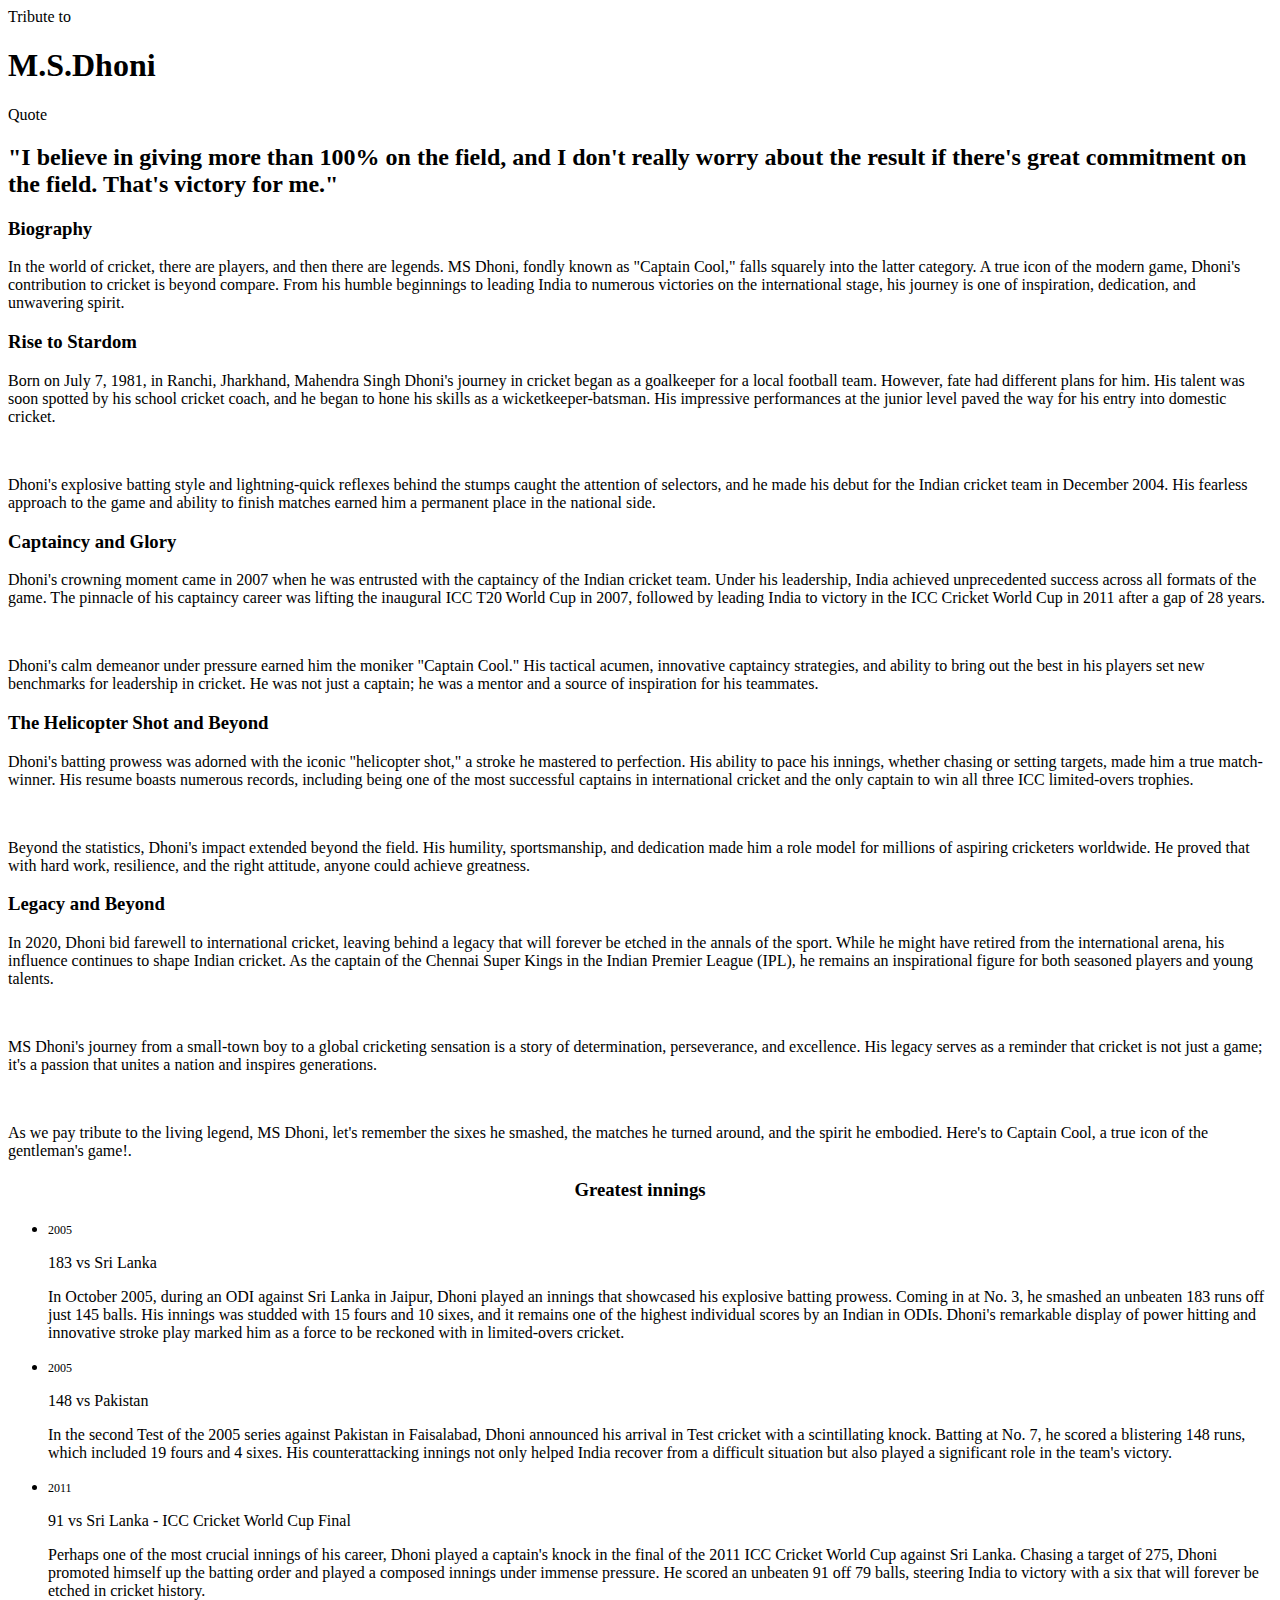
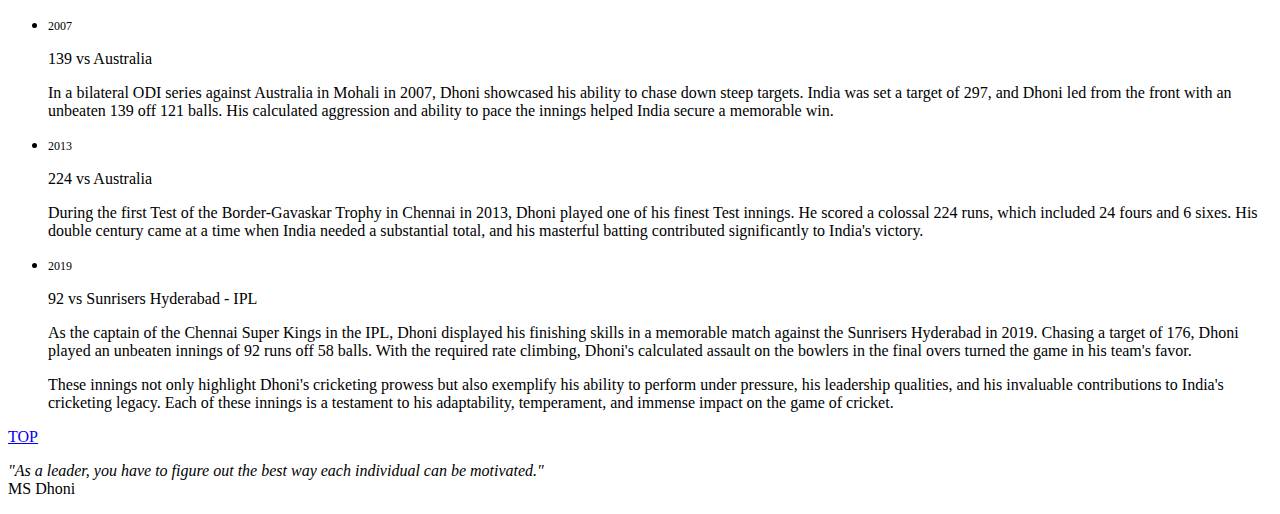
==== Level_2/Task_2/index.html @ 2c4a3cb8 "index.html" ====
<!DOCTYPE html>
<html lang="en">
<head>
    <meta charset="UTF-8">
    <meta http-equiv="X-UA-Compatible" content="IE=edge">
    <meta name="description" content="Tribute Page" />
    <meta name="viewport" content="width=device-width, initial-scale=1.0">
    <title>Level-2 Task-2 Tribute Page</title>
    <link rel="icon" href="https://wallpapers.com/images/hd/jersey-number-7-dhoni-hd-83zm62wvmokuire1.jpg" />
    <link rel="stylesheet" href="https://cdnjs.cloudflare.com/ajax/libs/font-awesome/6.2.1/css/all.min.css"
        integrity="sha512-MV7K8+y+gLIBoVD59lQIYicR65iaqukzvf/nwasF0nqhPay5w/9lJmVM2hMDcnK1OnMGCdVK+iQrJ7lzPJQd1w=="
        crossorigin="anonymous" referrerpolicy="no-referrer" />
    <link rel="stylesheet" href="style.css">
</head>
<body>
    <section class="bg-dark " id="front-page">
        <div class="container banner">
            <div>
                <span class="tribute-badge">Tribute to</span>
                <h1>M.S.Dhoni</h1>
            </div>
            <a id="scroll-down" href="#second-page"><i class="fa fa-arrow-down" aria-hidden="true"></i></a>
        </div>
    </section>
    <section class="bg-light " id="second-page">
        <div class="container">            
            <div class="quote">                
                <div>
                    <span class="tribute-badge">Quote</span>
                    <h2>"I believe in giving more than 100% on the field, and I don't really worry about the result if there's great commitment on the field. That's victory for me."</h2>
                </div>                
            </div>
            <div class="up-down">
                <div>
                    <a class="scroll-down" href="#front-page"><i class="fa fa-arrow-up" aria-hidden="true"></i></a>
                </div>
                <div>
                    <a class="scroll-down" href="#third-page"><i class="fa fa-arrow-down" aria-hidden="true"></i></a>
                </div>
            </div>
        </div>
    </section>
    <section class="bg-dark ">
        <div class="container biography" id="third-page">
            <h3>Biography</h3>
            <p>In the world of cricket, there are players, and then there are legends. MS Dhoni, fondly known as "Captain Cool," falls squarely into the latter category. A true icon of the modern game, Dhoni's contribution to cricket is beyond compare. From his humble beginnings to leading India to numerous victories on the international stage, his journey is one of inspiration, dedication, and unwavering spirit.</p>
            <div class="bio">
                    <div>
                        <h3>Rise to Stardom</h3>
                        <p>Born on July 7, 1981, in Ranchi, Jharkhand, Mahendra Singh Dhoni's journey in cricket began as a goalkeeper for a local football team. However, fate had different plans for him. His talent was soon spotted by his school cricket coach, and he began to hone his skills as a wicketkeeper-batsman. His impressive performances at the junior level paved the way for his entry into domestic cricket.</p>
                        <br>
                        <p>Dhoni's explosive batting style and lightning-quick reflexes behind the stumps caught the attention of selectors, and he made his debut for the Indian cricket team in December 2004. His fearless approach to the game and ability to finish matches earned him a permanent place in the national side.</p>
                    </div>
                    <div>
                        <h3>Captaincy and Glory</h3>
                        <p>Dhoni's crowning moment came in 2007 when he was entrusted with the captaincy of the Indian cricket team. Under his leadership, India achieved unprecedented success across all formats of the game. The pinnacle of his captaincy career was lifting the inaugural ICC T20 World Cup in 2007, followed by leading India to victory in the ICC Cricket World Cup in 2011 after a gap of 28 years.</p>
                        <br>                        
                        <p>Dhoni's calm demeanor under pressure earned him the moniker "Captain Cool." His tactical acumen, innovative captaincy strategies, and ability to bring out the best in his players set new benchmarks for leadership in cricket. He was not just a captain; he was a mentor and a source of inspiration for his teammates.</p>
                    </div>
                    <div>
                        <h3>The Helicopter Shot and Beyond</h3>
                        <p>Dhoni's batting prowess was adorned with the iconic "helicopter shot," a stroke he mastered to perfection. His ability to pace his innings, whether chasing or setting targets, made him a true match-winner. His resume boasts numerous records, including being one of the most successful captains in international cricket and the only captain to win all three ICC limited-overs trophies.</p>
                        <br>
                        <p>Beyond the statistics, Dhoni's impact extended beyond the field. His humility, sportsmanship, and dedication made him a role model for millions of aspiring cricketers worldwide. He proved that with hard work, resilience, and the right attitude, anyone could achieve greatness.</p>
                    </div>
                    <div>
                        <h3>Legacy and Beyond</h3>
                        <p>In 2020, Dhoni bid farewell to international cricket, leaving behind a legacy that will forever be etched in the annals of the sport. While he might have retired from the international arena, his influence continues to shape Indian cricket. As the captain of the Chennai Super Kings in the Indian Premier League (IPL), he remains an inspirational figure for both seasoned players and young talents.</p>
                        <br>
                        <p>MS Dhoni's journey from a small-town boy to a global cricketing sensation is a story of determination, perseverance, and excellence. His legacy serves as a reminder that cricket is not just a game; it's a passion that unites a nation and inspires generations.</p>                          
                        <br>
                        <p>As we pay tribute to the living legend, MS Dhoni, let's remember the sixes he smashed, the matches he turned around, and the spirit he embodied. Here's to Captain Cool, a true icon of the gentleman's game!.</p>
                    </div>
                </div>
                <div class="up-down">
                    <div>
                        <a class="scroll-down" href="#second-page"><i class="fa fa-arrow-up" aria-hidden="true"></i></a>
                    </div>
                    <div>
                        <a class="scroll-down" href="#fourth-page"><i class="fa fa-arrow-down" aria-hidden="true"></i></a>
                    </div>
                </div>
        </div>
    </section>
    <section class="container" id="fourth-page">
        <div>
            <h3 style="text-align: center;"><span>Greatest</span> innings</h3>
        </div>
        <div class="invention">
            <div>
                <ul>
                    <span class="line"></span>
                    <li class="kartra_timeline__item">
                        <span class="circle"></span>
                        <div>
                            <div data-component="text">
                                <div>
                                    <span style="font-size: 0.75rem;"><span>2005</span>
                                </div>
                            </div>
                            <div>
                                <div>
                                    <div>
                                        <p class="inv-title">183 vs Sri Lanka</p>
                                    </div>
                                </div>
                                <div>
                                    <div>
                                        <p class="description">In October 2005, during an ODI against Sri Lanka in Jaipur, Dhoni played an innings that showcased his explosive batting prowess. Coming in at No. 3, he smashed an unbeaten 183 runs off just 145 balls. His innings was studded with 15 fours and 10 sixes, and it remains one of the highest individual scores by an Indian in ODIs. Dhoni's remarkable display of power hitting and innovative stroke play marked him as a force to be reckoned with in limited-overs cricket.</p>
                                    </div>
                                </div>
                            </div>
                        </div>
                    </li>
                    <li class="kartra_timeline__item">
                        <span class="circle"></span>
                        <div>
                            <div data-component="text">
                                <div>
                                    <span style="font-size: 0.75rem;"><span>2005</span>
                                </div>
                            </div>
                            <div>
                                <div>
                                    <div>
                                        <p class="inv-title">148 vs Pakistan</p>
                                    </div>
                                </div>
                                <div>
                                    <div>
                                        <p class="description">In the second Test of the 2005 series against Pakistan in Faisalabad, Dhoni announced his arrival in Test cricket with a scintillating knock. Batting at No. 7, he scored a blistering 148 runs, which included 19 fours and 4 sixes. His counterattacking innings not only helped India recover from a difficult situation but also played a significant role in the team's victory.</p>
                                    </div>
                                </div>
                            </div>
                        </div>
                    </li>
                    <li class="kartra_timeline__item">
                        <span class="circle"></span>
                        <div>
                            <div data-component="text">
                                <div>
                                    <span style="font-size: 0.75rem;"><span>2011</span>
                                </div>
                            </div>
                            <div>
                                <div>
                                    <p class="inv-title">91 vs Sri Lanka - ICC Cricket World Cup Final</p>
                                </div>
                                <div>
                                    <div>
                                        <p class="description">Perhaps one of the most crucial innings of his career, Dhoni played a captain's knock in the final of the 2011 ICC Cricket World Cup against Sri Lanka. Chasing a target of 275, Dhoni promoted himself up the batting order and played a composed innings under immense pressure. He scored an unbeaten 91 off 79 balls, steering India to victory with a six that will forever be etched in cricket history.</p>
                                    </div>
                                </div>
                            </div>
                        </div>
                    </li>
                    <li class="kartra_timeline__item">
                        <span class="circle"></span>
                        <div>
                            <div data-component="text">
                                <div>
                                    <span style="font-size: 0.75rem;"><span>2007</span>
                                </div>
                            </div>
                            <div>
                                <div>
                                    <p class="inv-title">139 vs Australia</p>
                                </div>
                                <div>
                                    <div>
                                        <p class="description">In a bilateral ODI series against Australia in Mohali in 2007, Dhoni showcased his ability to chase down steep targets. India was set a target of 297, and Dhoni led from the front with an unbeaten 139 off 121 balls. His calculated aggression and ability to pace the innings helped India secure a memorable win.</p>
                                    </div>
                                </div>
                            </div>
                        </div>
                    </li>
                    <li class="kartra_timeline__item">
                        <span class="circle"></span>
                        <div>
                            <div data-component="text">
                                <div>
                                    <span style="font-size: 0.75rem;"><span>2013</span>
                                </div>
                            </div>
                            <div>
                                <div>
                                    <p class="inv-title">224 vs Australia</p>
                                </div>
                                <div>
                                    <div>
                                        <p class="description">During the first Test of the Border-Gavaskar Trophy in Chennai in 2013, Dhoni played one of his finest Test innings. He scored a colossal 224 runs, which included 24 fours and 6 sixes. His double century came at a time when India needed a substantial total, and his masterful batting contributed significantly to India's victory.</p>
                                    </div>
                                </div>
                            </div>
                        </div>
                    </li>
                    <li class="kartra_timeline__item">
                        <span class="circle"></span>
                        <div>
                            <div data-component="text">
                                <div>
                                    <span style="font-size: 0.75rem;"><span>2019</span>
                                </div>
                            </div>
                            <div>
                                <div>
                                    <p class="inv-title">92 vs Sunrisers Hyderabad - IPL</p>
                                </div>
                                <div>
                                    <div>
                                        <p class="description">As the captain of the Chennai Super Kings in the IPL, Dhoni displayed his finishing skills in a memorable match against the Sunrisers Hyderabad in 2019. Chasing a target of 176, Dhoni played an unbeaten innings of 92 runs off 58 balls. With the required rate climbing, Dhoni's calculated assault on the bowlers in the final overs turned the game in his team's favor.</p>
                                        <p class="description">These innings not only highlight Dhoni's cricketing prowess but also exemplify his ability to perform under pressure, his leadership qualities, and his invaluable contributions to India's cricketing legacy. Each of these innings is a testament to his adaptability, temperament, and immense impact on the game of cricket.</p>
                                    </div>
                                </div>
                            </div>
                        </div>
                    </li>
                </ul>
            </div>
        </div>
        <div class="up-down">
            <div>
                <a class="scroll-down" href="#third-page"><i class="fa fa-arrow-up" aria-hidden="true"></i></a>
            </div>
            <div>
                <a class="scroll-down" href="#front-page"><p>TOP</p></a>
            </div>
        </div>
    </section>
    <section class="bg-dark">
        <p class="pQuote"><i>"As a leader, you have to figure out the best way each individual can be motivated."</i><br><span>MS Dhoni</span></p>
    </section>
</body>
</html>
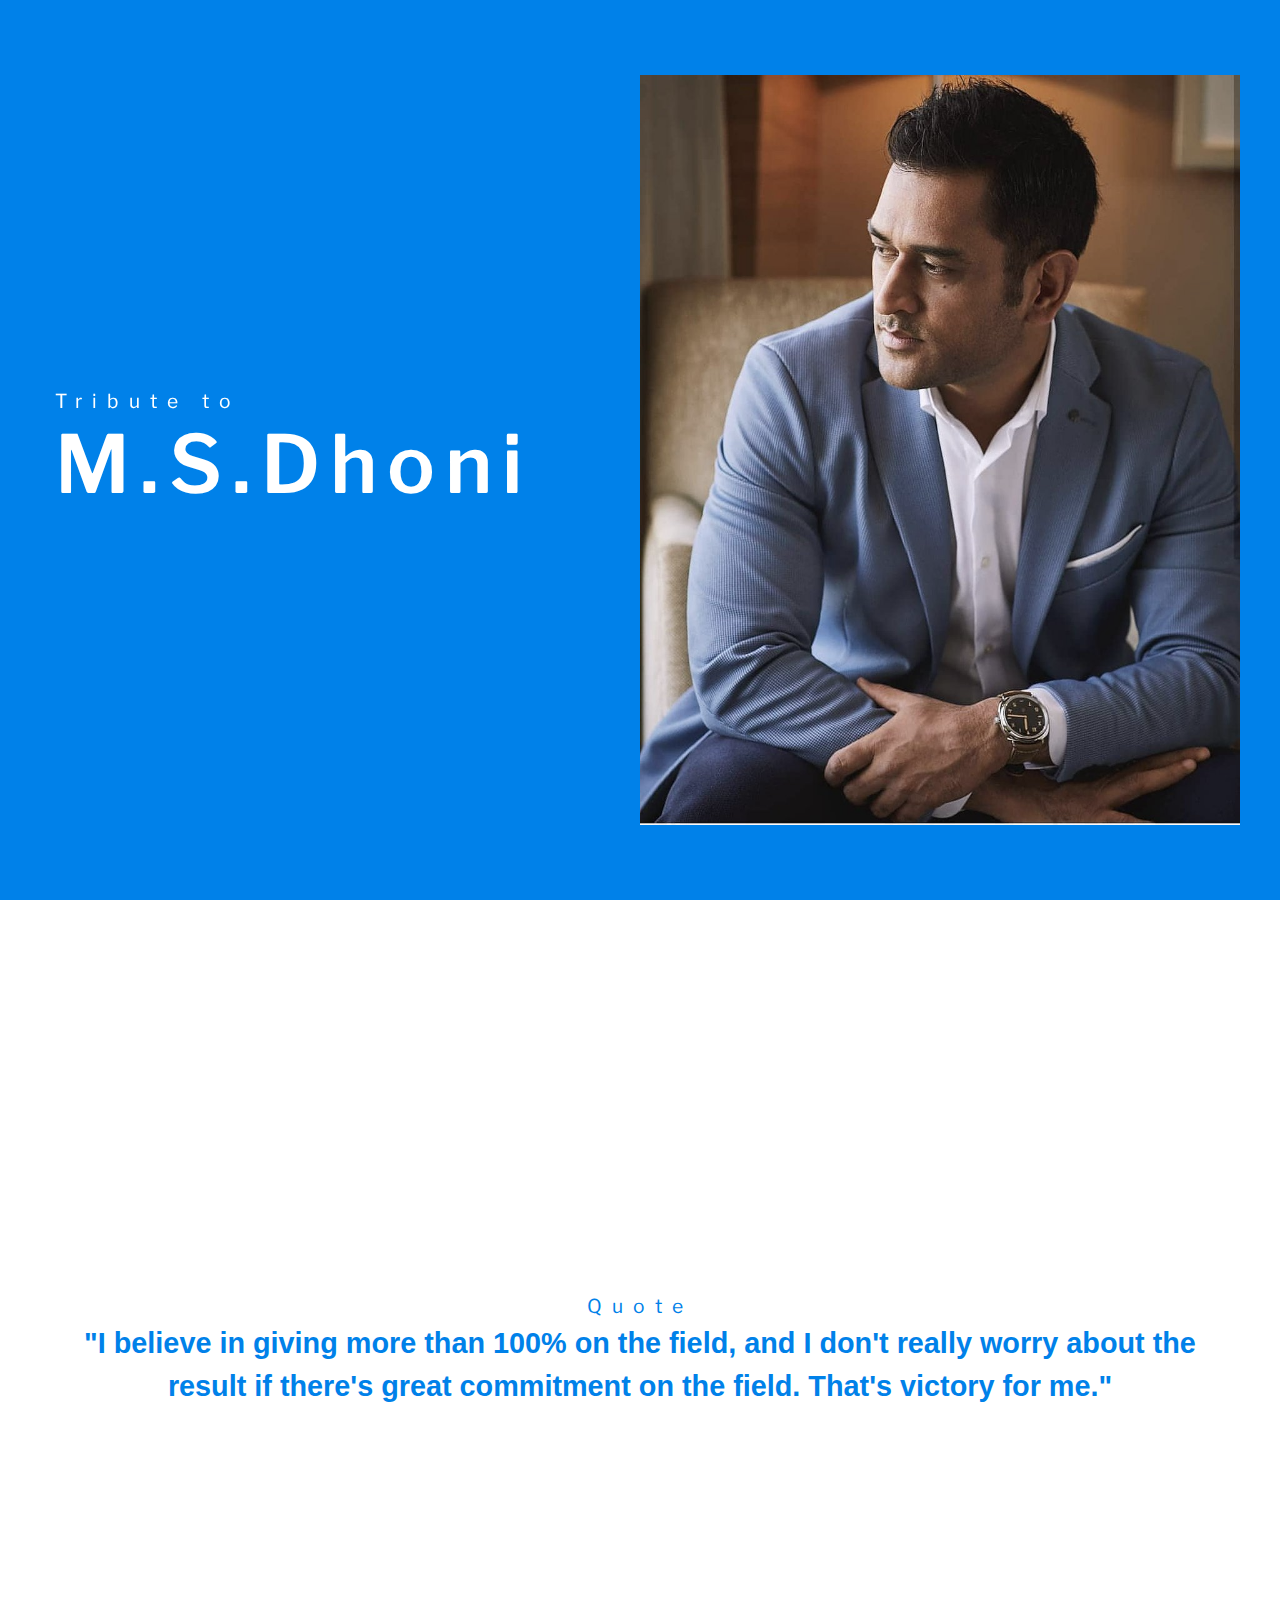
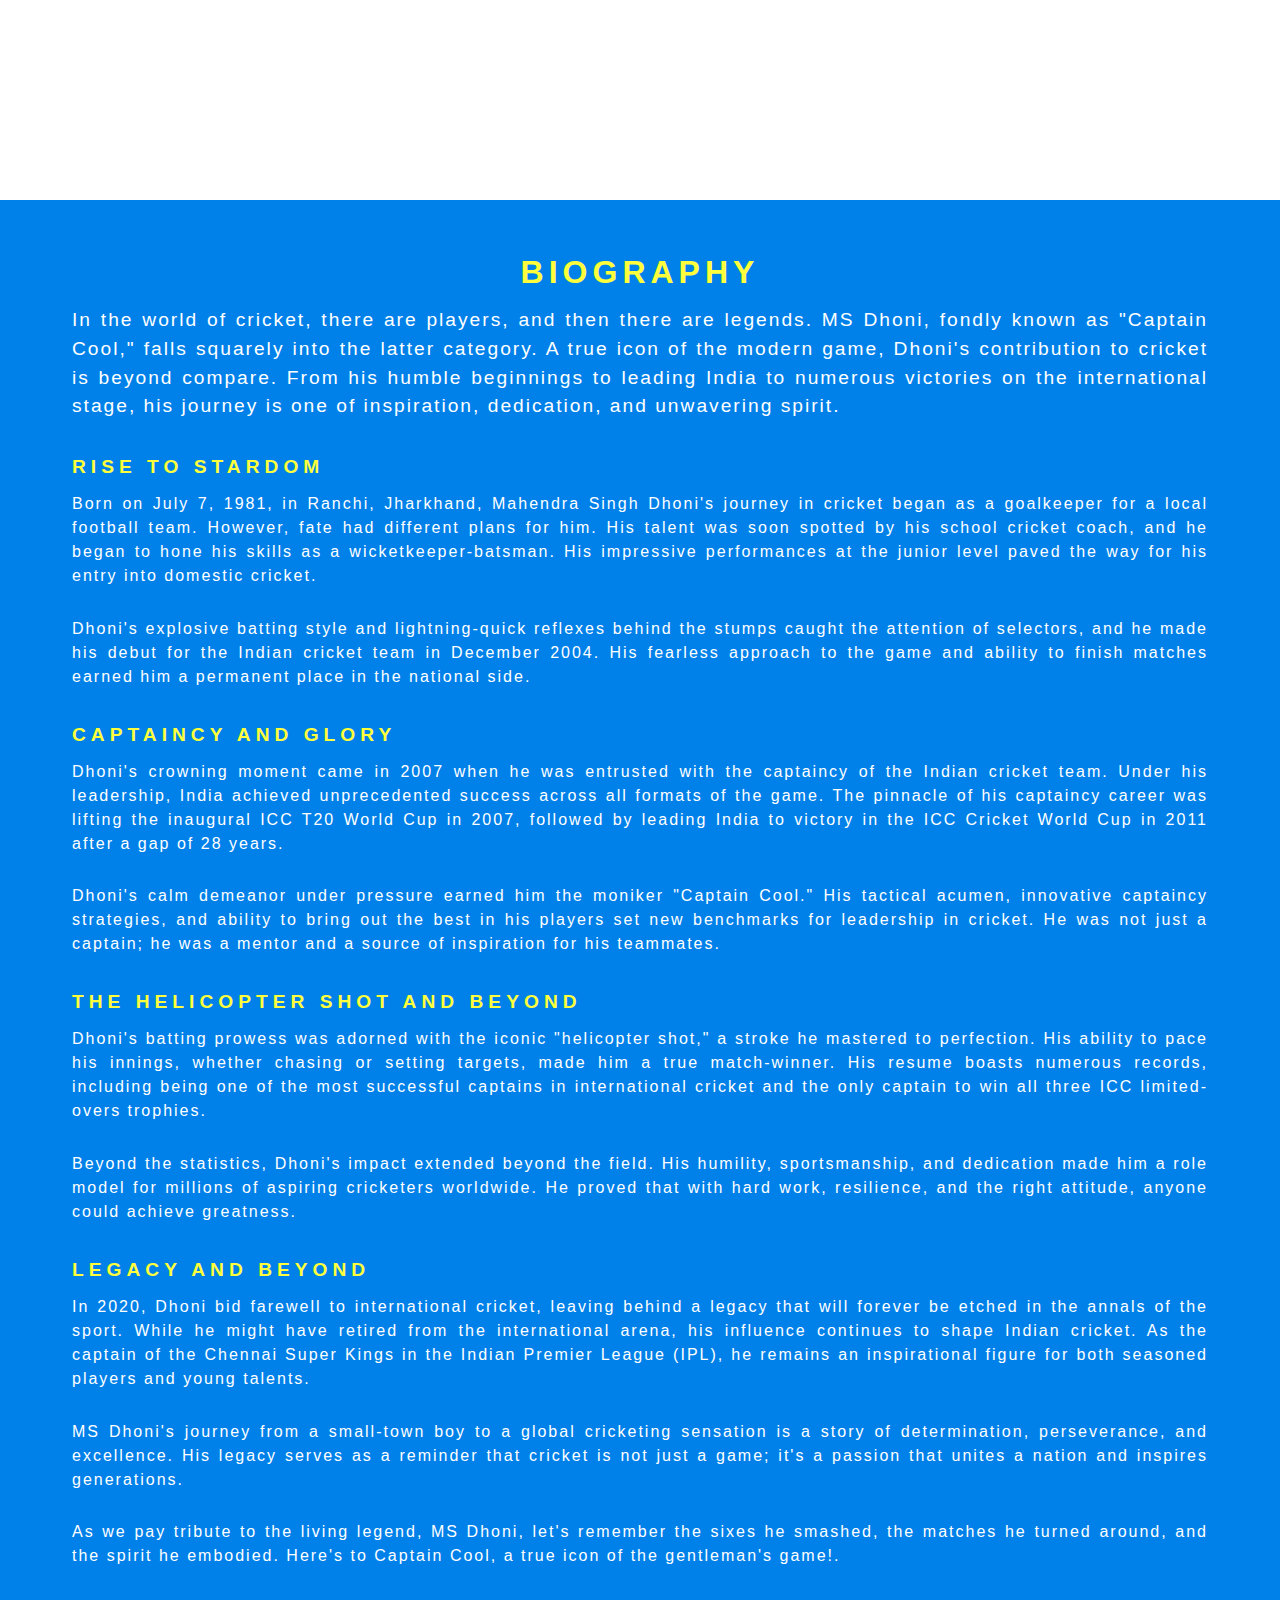
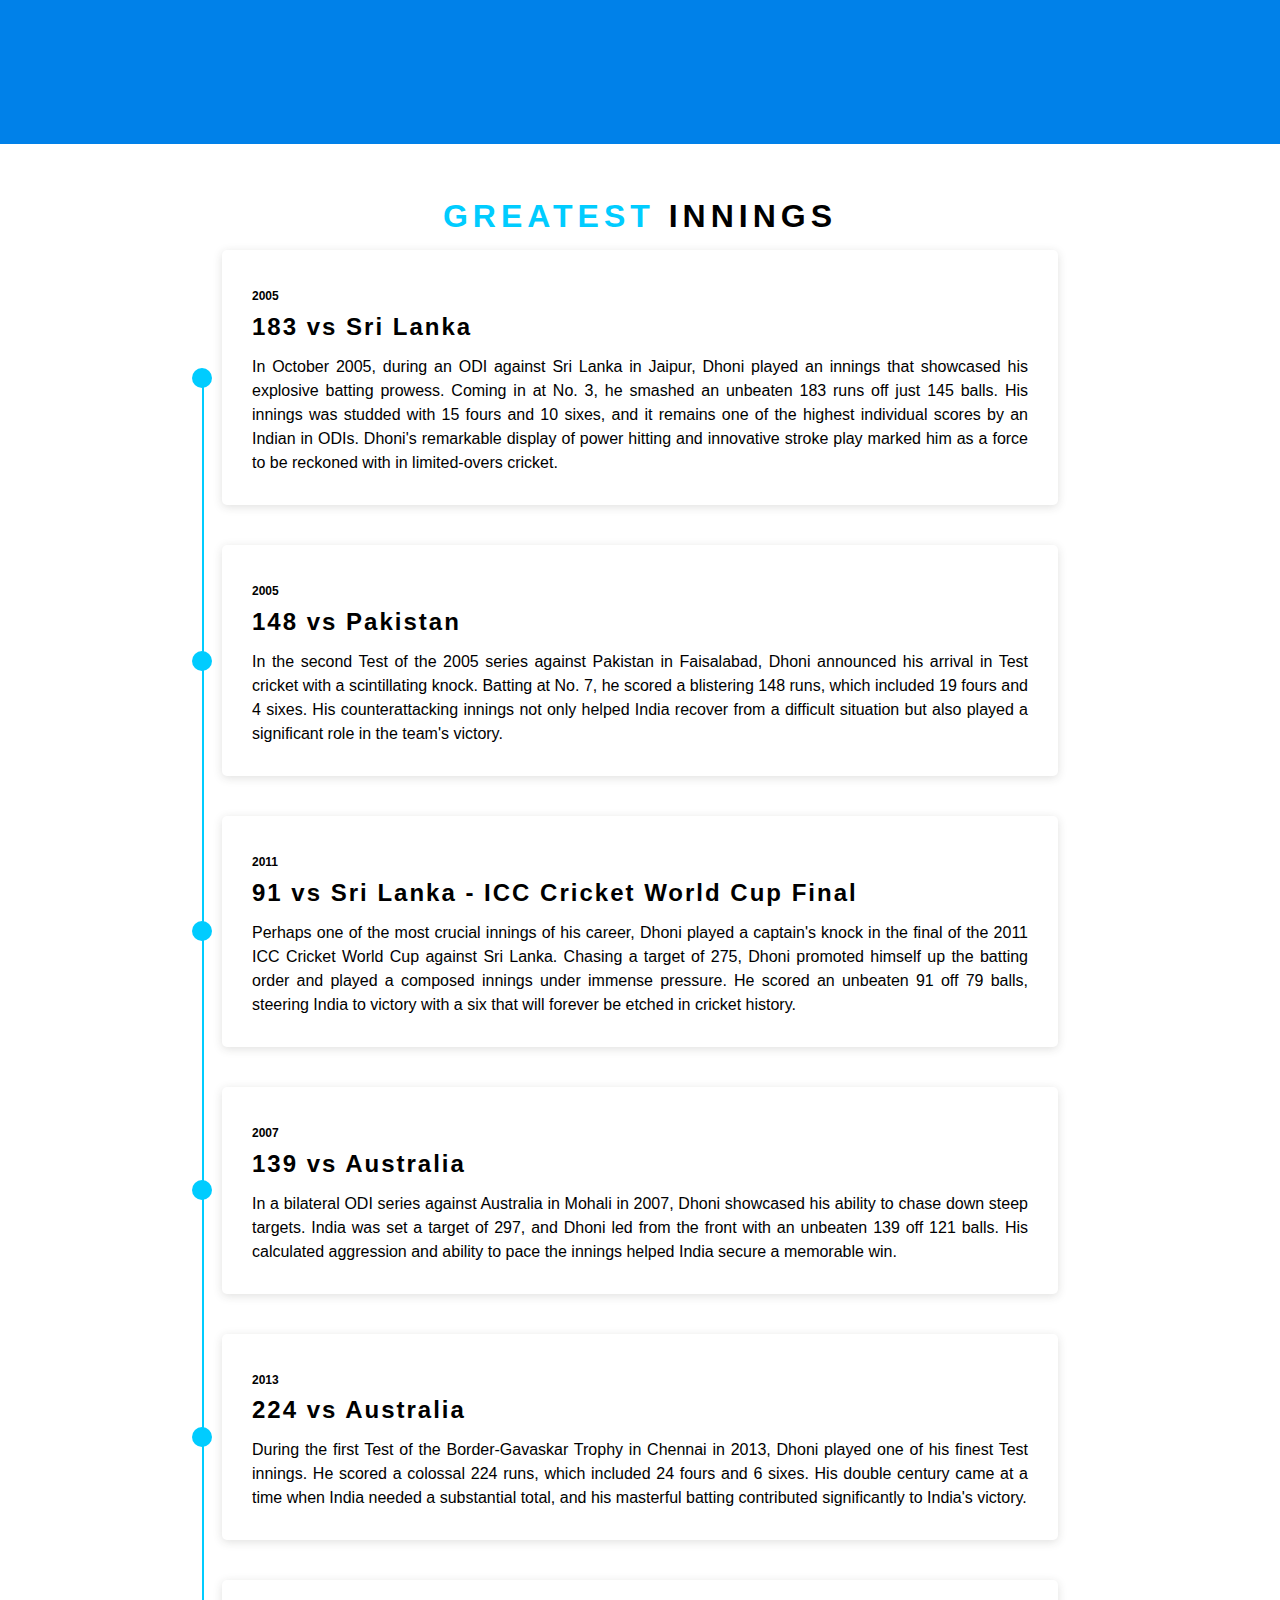
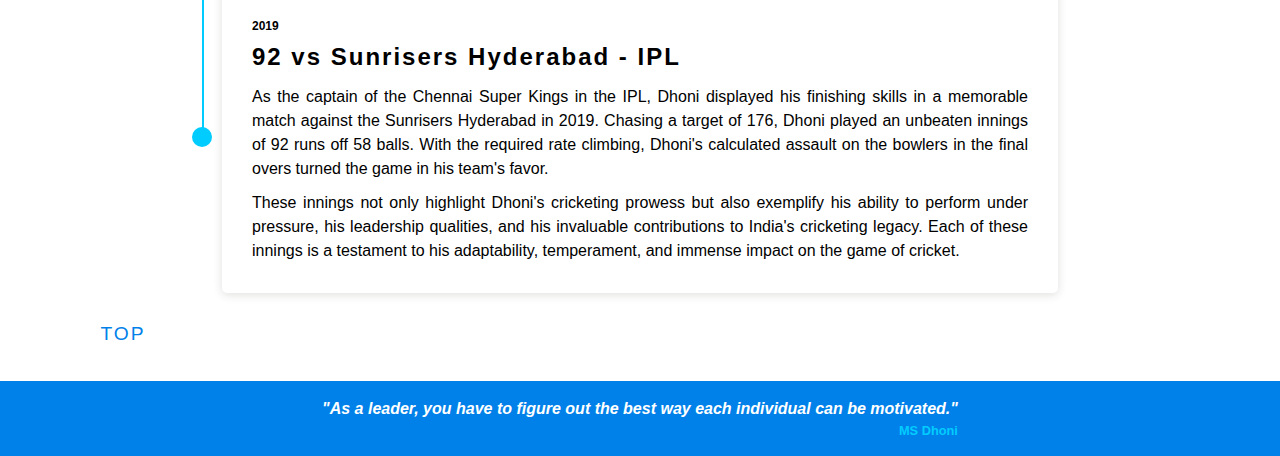
==== commit fedc77b4: "index.html" ====
--- a/Level_2/Task_2/index.html
+++ b/Level_2/Task_2/index.html
@@ -7,9 +7,7 @@
     <meta name="viewport" content="width=device-width, initial-scale=1.0">
     <title>Level-2 Task-2 Tribute Page</title>
     <link rel="icon" href="https://wallpapers.com/images/hd/jersey-number-7-dhoni-hd-83zm62wvmokuire1.jpg" />
-    <link rel="stylesheet" href="https://cdnjs.cloudflare.com/ajax/libs/font-awesome/6.2.1/css/all.min.css"
-        integrity="sha512-MV7K8+y+gLIBoVD59lQIYicR65iaqukzvf/nwasF0nqhPay5w/9lJmVM2hMDcnK1OnMGCdVK+iQrJ7lzPJQd1w=="
-        crossorigin="anonymous" referrerpolicy="no-referrer" />
+    <link rel="stylesheet" href="https://cdnjs.cloudflare.com/ajax/libs/font-awesome/6.2.1/css/all.min.css" integrity="sha512-MV7K8+y+gLIBoVD59lQIYicR65iaqukzvf/nwasF0nqhPay5w/9lJmVM2hMDcnK1OnMGCdVK+iQrJ7lzPJQd1w==" crossorigin="anonymous" referrerpolicy="no-referrer" />
     <link rel="stylesheet" href="style.css">
 </head>
 <body>
--- a/Level_2/Task_2/style.css
+++ b/Level_2/Task_2/style.css
@@ -0,0 +1,363 @@
+@import url("https://fonts.googleapis.com/css2?family=Libre+Franklin:ital,wght@0,100;0,200;0,300;0,400;0,500;0,600;0,700;0,800;0,900;1,100;1,200;1,300;1,400;1,500;1,600;1,700;1,800;1,900&display=swap");
+
+* {
+  margin: 0;
+  padding: 0;
+  box-sizing: border-box;
+}
+
+html {
+  scroll-behavior: smooth;
+}
+
+body {
+  font-family: Helvetica, "Libre Franklin", sans-serif;
+  font-size: 1.2rem;
+  line-height: 1.5;
+  font-weight: 400;
+}
+
+.container {
+  position: relative;
+  max-width: 1200px;
+  margin: 0 auto;
+  padding: 0 15px;
+  height: 100vh;
+  display: flex;
+  align-items: center;
+  justify-content: center;
+  flex-direction: column;
+}
+
+.bg-dark {
+  color: #fff;
+  background-color: #0081e9;
+}
+
+.bg-light {
+  color: #0081e9;
+  background-color: #fff;
+}
+
+.tribute-badge {
+  align-self: flex-start;
+  letter-spacing: 10px;
+  font-family: "Libre Franklin", sans-serif;
+}
+
+.banner {
+  background-image: url(msd_banner.jpg);
+  background-position: right center;
+  background-size: 50%;
+  background-repeat: no-repeat;
+  filter: saturate(0.8);
+  display: flex;
+  align-items: flex-start;
+  justify-content: center;
+}
+
+.quote {
+  display: flex;
+  justify-content: space-between;
+  align-items: center;
+}
+
+.quote div {
+  flex: auto;
+  text-align: center;
+}
+
+.hidden {
+  display: none;
+}
+
+h1 {
+  font-size: 5rem;
+  font-weight: 600;
+  line-height: 1.2;
+  letter-spacing: 10px;
+  font-family: "Libre Franklin", sans-serif;
+}
+
+ul {
+  margin: 0;
+  padding: 0;
+  list-style: none;
+}
+
+a {
+  color: #0081e9;
+  text-decoration: none;
+}
+
+#scroll-down {
+  font-family: "Libre Franklin", sans-serif;
+  font-size: 2rem;
+  position: absolute;
+  bottom: 10px;
+  padding: 1rem 2rem;
+  border: none;
+  border-radius: 5px;
+  cursor: pointer;
+  color: rgb(255, 255, 255);
+  animation: upDown 1000ms linear infinite;
+}
+
+.up-down {
+  display: flex;
+  flex-direction: row;
+  gap: 1.2rem;
+  animation: upDown 1000ms linear infinite;
+  position: absolute;
+  bottom: 2rem;
+  left: 10px;
+}
+
+.up-down i {
+  color: #0081e9;
+}
+
+@keyframes upDown {
+  0% {
+    transform: translateY(0);
+  }
+  50% {
+    transform: translateY(10px);
+  }
+  100% {
+    transform: translateY(0);
+  }
+}
+
+.biography {
+  height: auto;
+  padding: 3rem 2rem;
+}
+
+.biography .bio {
+  margin-bottom: 8rem;
+}
+
+.biography .bio h3 {
+  font-size: 1.2rem;
+  text-transform: uppercase;
+  margin-top: 2rem;
+  color: #ffff3c;
+}
+
+.biography .bio p {
+  font-size: 1rem;
+}
+
+.biography h3 {
+  font-size: 2rem;
+  text-transform: uppercase;
+  letter-spacing: 5px;
+  margin-bottom: 10px;
+  color: #ffff3c;
+}
+
+.biography p {
+  text-align: justify;
+  letter-spacing: 2px;
+}
+
+.biography span {
+  color: #ffff3c;
+  font-weight: bold;
+}
+
+.biography .up-down i {
+  color: white;
+}
+
+#fourth-page {
+  max-width: 900px;
+  padding: 3rem 2rem;
+  height: auto;
+}
+
+#fourth-page .container {
+  padding: 2rem;
+}
+
+#fourth-page h3 {
+  font-size: 2rem;
+  text-transform: uppercase;
+  letter-spacing: 5px;
+  margin-bottom: 10px;
+}
+
+#fourth-page h3 span {
+  color: rgb(0, 204, 255);
+}
+
+#fourth-page p {
+  text-align: justify;
+  letter-spacing: 2px;
+}
+
+#fourth-page span {
+  font-weight: bold;
+}
+
+#fourth-page .up-down {
+  left: -8.5vw;
+}
+
+#fourth-page .up-down i {
+  color: rgb(0, 204, 255);
+}
+
+#fourth-page ul {
+  position: relative;
+}
+
+#fourth-page li {
+  position: relative;
+  padding: 30px;
+  border-radius: 5px;
+  box-shadow: 0 2px 10px rgba(45, 45, 43, 0.15);
+  margin-bottom: 40px;
+}
+
+#fourth-page .circle {
+  display: block;
+  border-radius: 50%;
+  width: 20px;
+  height: 20px;
+  position: absolute;
+  left: -30px;
+  top: 50%;
+  transform: translateY(-50%);
+  background: rgb(0, 204, 255);
+}
+
+#fourth-page .line {
+  position: absolute;
+  left: -20px;
+  top: 5rem;
+  transform: translateY(40px);
+  width: 2px;
+  height: 83%;
+  background: rgb(0, 204, 255);
+}
+
+#fourth-page .inv-title {
+  font-size: 1.5rem;
+  font-weight: 600;
+}
+
+#fourth-page .description {
+  font-size: 1rem;
+  font-weight: 400;
+  margin-top: 10px;
+  letter-spacing: normal;
+}
+
+.pQuote {
+  font-size: 1rem;
+  font-weight: 600;
+  padding: 1rem;
+  margin-bottom: 1rem;
+  text-align: center;
+  width: -moz-fit-content;
+  width: fit-content;
+  margin: auto;
+}
+
+.pQuote span {
+  color: rgb(0, 204, 255);
+  text-align: right;
+  display: block;
+  font-size: 0.8rem;
+}
+
+/* Media Queries */
+@media only screen and (max-width: 480px) {
+  .banner {
+    background-position: center;
+    background-size: 100%;
+  }
+  .quote {
+    flex-direction: column;
+  }
+  h1{
+    font-size: 2rem;
+    font-weight: 600;
+    line-height: 1.2;
+    letter-spacing: 5px;
+  }  
+  .up-down {
+    left: 1.5rem !important;
+  }
+  #fourth-page .up-down {
+    left: 1.5rem !important;
+  }
+  #fourth-page .up-down {
+    left: 1.5rem !important;
+  }
+  #fourth-page .circle {
+    border-radius: 50%;
+    width: 20px;
+    height: 20px;
+    position: relative;
+    left: 50%;
+    top: 50%;
+    transform: translateY(-50%);
+  }
+  #fourth-page .line {
+    position: relative;
+  }
+}
+
+@media only screen and (min-width: 481px) and (max-width: 1024px) {
+  .banner {
+    background-position: center;
+    background-size: 100%;
+  }
+  .quote {
+    flex-direction: column;
+  }
+  .quote div {
+    flex: auto;
+    text-align: center;
+  }
+  h1{
+    font-size: 5rem;
+    font-weight: 600;
+    line-height: 1.2;
+    letter-spacing: 3px;
+  }  
+  .up-down {
+    left: 1.5rem !important;
+  }
+  #fourth-page .up-down {
+    left: 1.5rem !important;
+  }
+  #fourth-page .circle {
+    border-radius: 50%;
+    width: 20px;
+    height: 20px;
+    position: relative;
+    left: 50%;
+    top: 50%;
+    transform: translateY(-50%);
+  }
+  #fourth-page .line {
+    position: relative;
+  }
+}
+
+@media only screen and (min-width: 1025px) and (max-width: 1200px) {
+  .banner {
+    background-position: right center;
+    background-size: 50%;
+  }
+  .up-down {
+    left: 1.5rem !important;
+  }
+  #fourth-page .up-down {
+    left: 1.5rem !important;
+  }
+}
